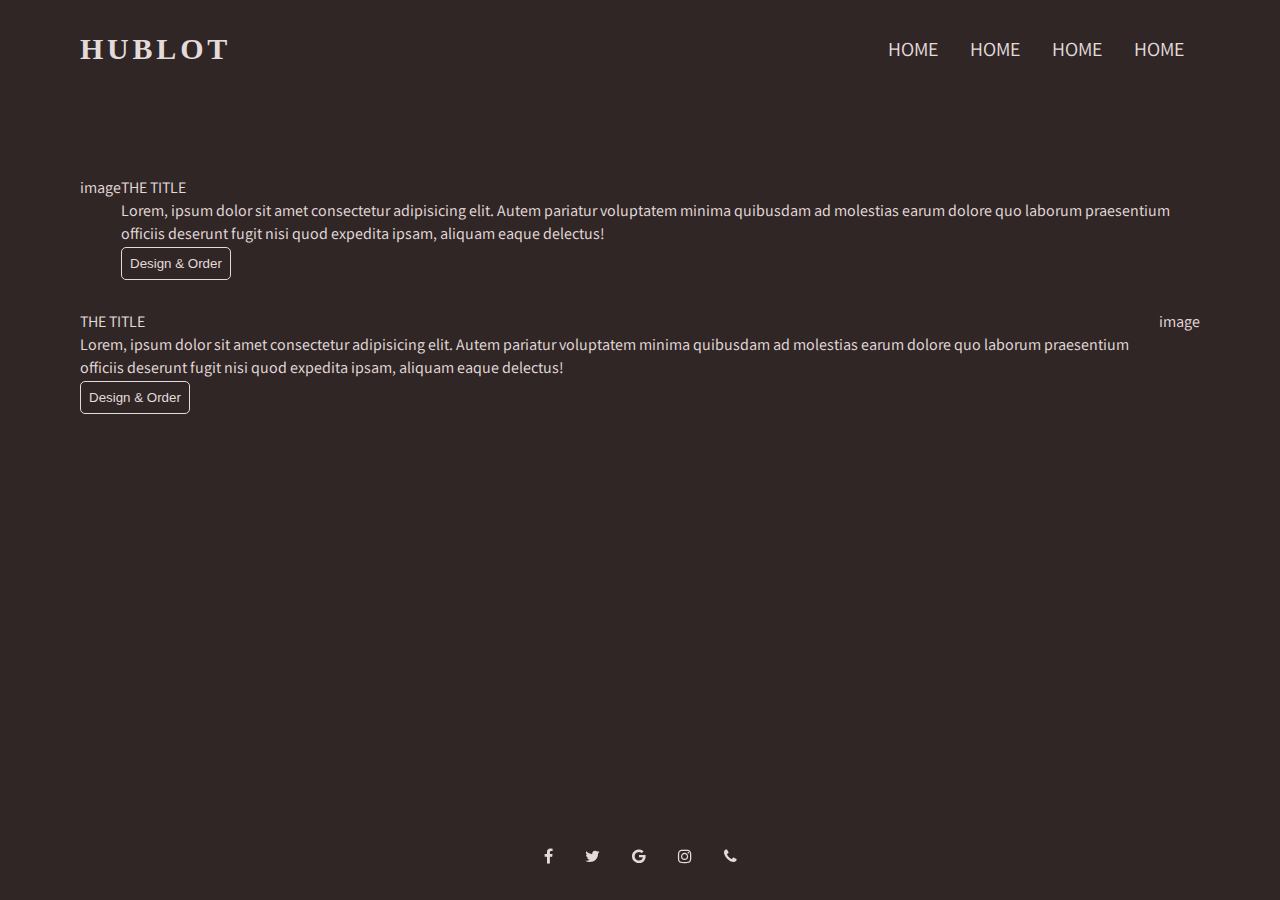
==== index.html @ 0ed2f324 "detail and image left" ====
<!DOCTYPE html>
<html lang="en">
  <head>
    <meta charset="UTF-8" />
    <meta name="viewport" content="width=device-width, initial-scale=1.0" />
    <link rel="stylesheet" href="https://cdnjs.cloudflare.com/ajax/libs/font-awesome/4.7.0/css/font-awesome.min.css">

    <!-- //fonts -->
    <link href="https://fonts.googleapis.com/css2?family=Roboto+Slab:wght@500&family=Varta:wght@500&display=swap" rel="stylesheet">
    <!-- //link css -->
    <link rel="stylesheet" href="./app.css">
	</head>
    <title>Hublot</title>
  </head>
  <body>
    <header>
      <nav class="d-flex space-between center-a uppercase">
        <div class="logo">Hublot</div>
        <div class="nav-items d-flex">
          <div class="nav-item">home</div>
          <div class="nav-item">home</div>
          <div class="nav-item">home</div>
          <div class="nav-item">home</div>
        </div>
      </nav>
    </header>
    <main>

        <!-- //first div -->
      <div class="details-card d-flex">
        <div class="img">
            image
        </div>
        <div class="details d-flex col">
          <div class="title uppercase">The title</div>
          <div class="detail">
            Lorem, ipsum dolor sit amet consectetur adipisicing elit. Autem
            pariatur voluptatem minima quibusdam ad molestias earum dolore quo
            laborum praesentium officiis deserunt fugit nisi quod expedita
            ipsam, aliquam eaque delectus!
          </div>
          <div class="btn-primary d-flex uppercase center"><button>Design & Order</button></div>
        </div>
      </div>

      <!-- secodn-div -->
      <div class="details-card d-flex">
        <div class="details d-flex col">
          <div class="title uppercase">The title</div>
          <div class="detail">
            Lorem, ipsum dolor sit amet consectetur adipisicing elit. Autem
            pariatur voluptatem minima quibusdam ad molestias earum dolore quo
            laborum praesentium officiis deserunt fugit nisi quod expedita
            ipsam, aliquam eaque delectus!
          </div>
          <div class="btn-primary d-flex uppercase center"><button>Design & Order</button></div>
        </div>
        <div class="img">image</div>
      </div>
    </main>
    <footer class="d-flex center">
       
            <i class="fa fa-facebook"></i>
            <i class="fa fa-twitter"></i>
            <i class="fa fa-google"></i>
            <i class="fa fa-instagram"></i>
            <i class="fa fa-phone"></i>
       
    </footer>
  </body>
</html>
---- app.css ----
body {
  margin: 0;
  padding: 0;
  font-family: "Varta", sans-serif;
  background-color: #312626;
  color: #e3dbdb;
}
.d-flex {
  display: flex;
}
.center {
  justify-content: center;
  align-items: center;
}
.center-a {
  align-items: center;
}
.center-j {
  justify-content: center;
}
.col {
  flex-direction: column;
}
.row {
  flex-direction: row;
}
.space-between {
  justify-content: space-between;
}
.space-around {
  justify-content: space-around;
}
header {
  padding: 2rem 5rem;
}
.logo {
  font-family: "Lemonada", cursive;
  font-size: 30px;
  font-weight: bold;
  letter-spacing: 0.1cm;
}
.uppercase {
  text-transform: uppercase;
}
.nav-items {
  height: 25px;
  font-size: 20px;
}

.btn-primary {
  border: 1px solid #e3dbdb;
  width: 10%;
  border-radius: 5px;
}
.btn-primary > button {
  padding: 0.5rem;
  border: none;
  outline: none;
  background-color: transparent;
  color: #e3dbdb;
}

.nav-item {
  margin: 0 1rem;
  cursor: pointer;
}
.nav-item:hover {
  border-bottom: 1px solid #e3dbdb;
}

main {
  margin: 5rem;
}
main > div {
  margin: 2rem 0;
}

footer {
  width: 100%;
  position: fixed;
  bottom: 20px;
}
footer > i {
  margin: 1rem;
}
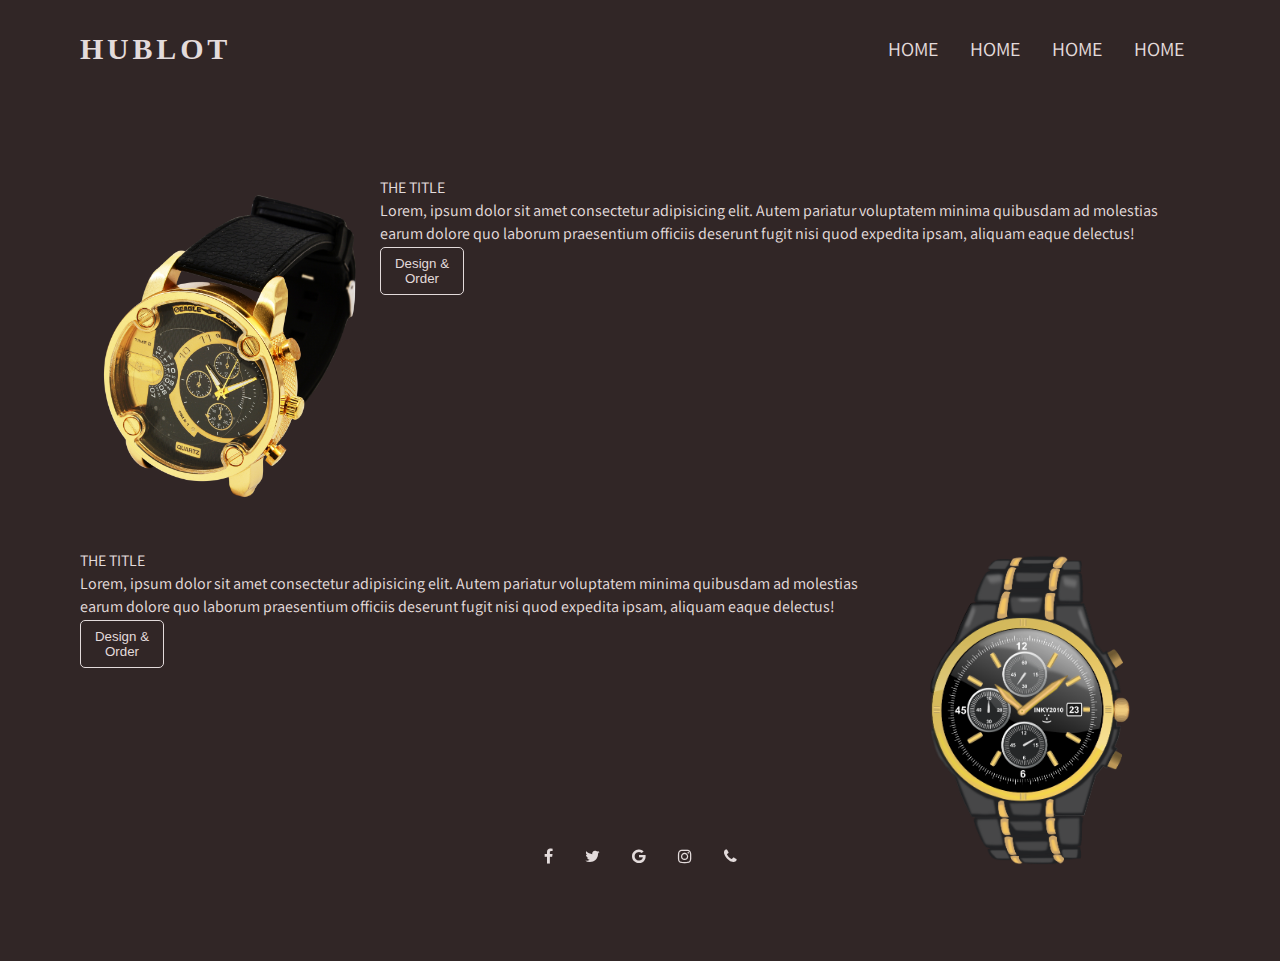
==== commit b5316d17: "image adjusted with css" ====
--- a/index.html
+++ b/index.html
@@ -29,7 +29,7 @@
         <!-- //first div -->
       <div class="details-card d-flex">
         <div class="img">
-            image
+            <img src='watch1.png' alt="image1">
         </div>
         <div class="details d-flex col">
           <div class="title uppercase">The title</div>
@@ -55,7 +55,9 @@
           </div>
           <div class="btn-primary d-flex uppercase center"><button>Design & Order</button></div>
         </div>
-        <div class="img">image</div>
+        <div class="img">
+          <img src='watch2.png' alt="image1">
+        </div>
       </div>
     </main>
     <footer class="d-flex center">
--- a/app.css
+++ b/app.css
@@ -83,3 +83,10 @@
 footer > i {
   margin: 1rem;
 }
+
+
+
+img{
+  object-fit: contain;
+  width:300px;
+}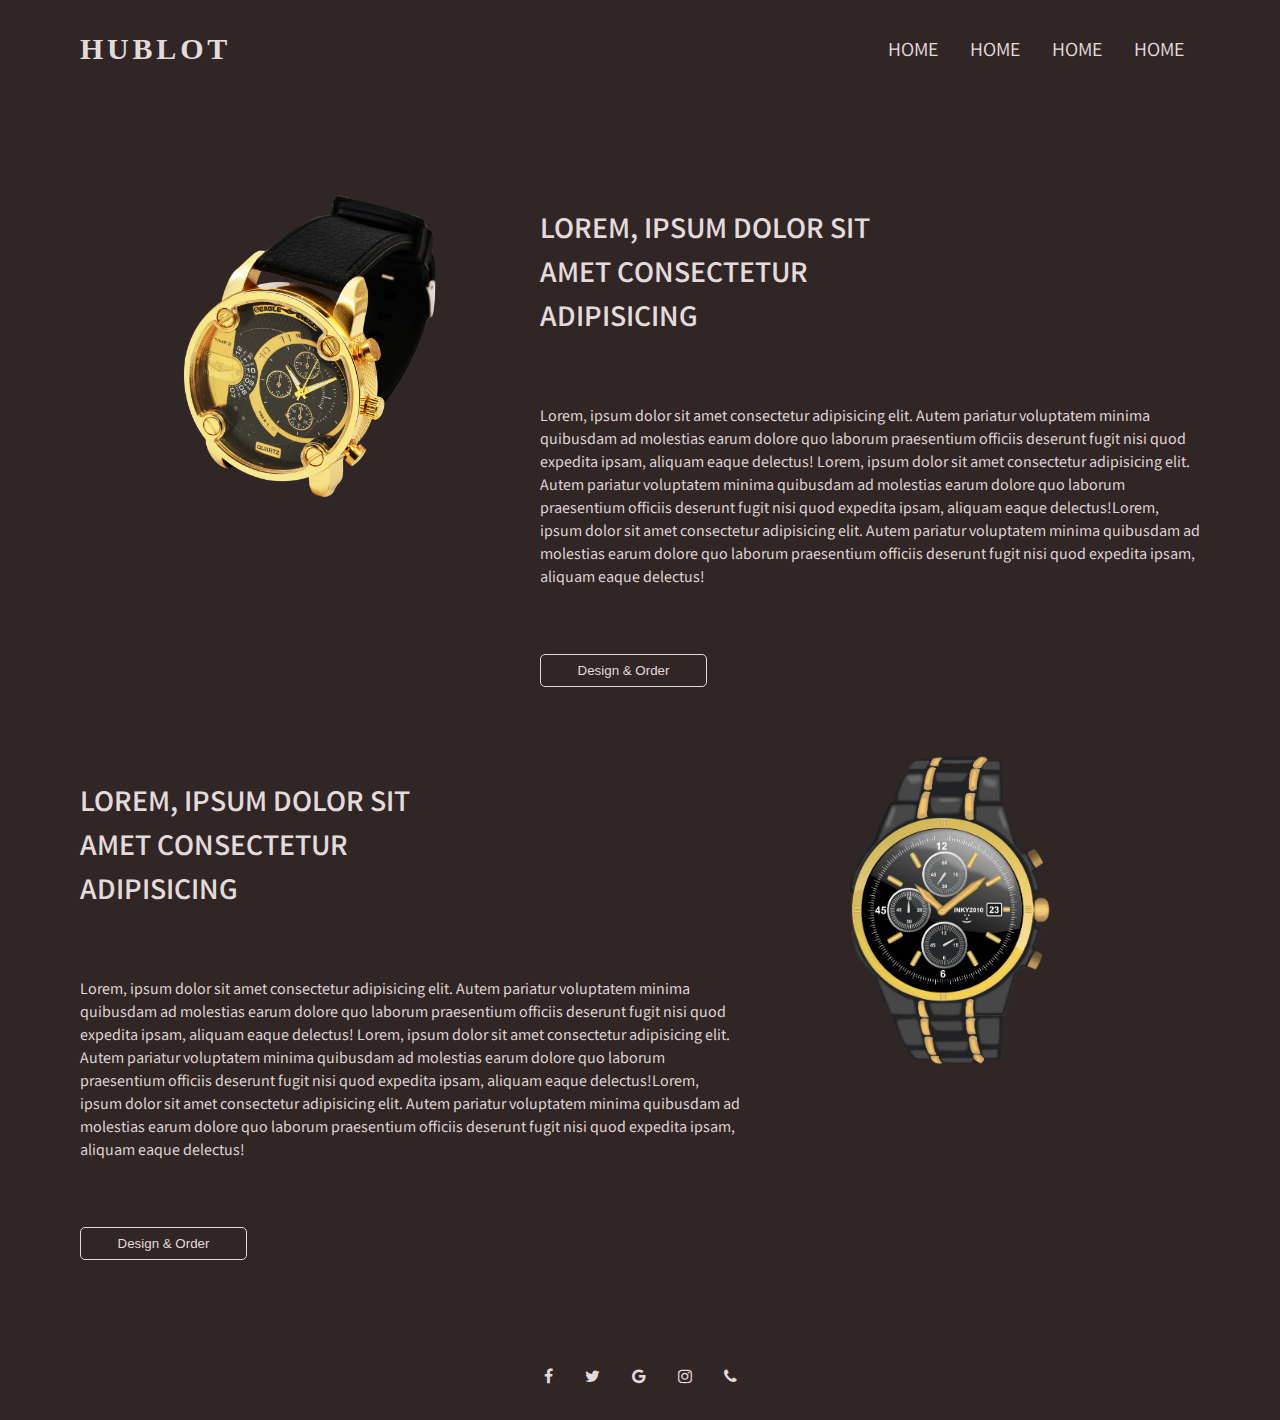
==== commit ed25d866: "details changes" ====
--- a/index.html
+++ b/index.html
@@ -32,9 +32,15 @@
             <img src='watch1.png' alt="image1">
         </div>
         <div class="details d-flex col">
-          <div class="title uppercase">The title</div>
+          <div class="title uppercase">Lorem, ipsum dolor sit amet consectetur adipisicing</div>
           <div class="detail">
             Lorem, ipsum dolor sit amet consectetur adipisicing elit. Autem
+            pariatur voluptatem minima quibusdam ad molestias earum dolore quo
+            laborum praesentium officiis deserunt fugit nisi quod expedita
+            ipsam, aliquam eaque delectus! Lorem, ipsum dolor sit amet consectetur adipisicing elit. Autem
+            pariatur voluptatem minima quibusdam ad molestias earum dolore quo
+            laborum praesentium officiis deserunt fugit nisi quod expedita
+            ipsam, aliquam eaque delectus!Lorem, ipsum dolor sit amet consectetur adipisicing elit. Autem
             pariatur voluptatem minima quibusdam ad molestias earum dolore quo
             laborum praesentium officiis deserunt fugit nisi quod expedita
             ipsam, aliquam eaque delectus!
@@ -44,11 +50,17 @@
       </div>
 
       <!-- secodn-div -->
-      <div class="details-card d-flex">
+      <div class="details-card d-flex space-around">
         <div class="details d-flex col">
-          <div class="title uppercase">The title</div>
+          <div class="title uppercase">Lorem, ipsum dolor sit amet consectetur adipisicing</div>
           <div class="detail">
             Lorem, ipsum dolor sit amet consectetur adipisicing elit. Autem
+            pariatur voluptatem minima quibusdam ad molestias earum dolore quo
+            laborum praesentium officiis deserunt fugit nisi quod expedita
+            ipsam, aliquam eaque delectus! Lorem, ipsum dolor sit amet consectetur adipisicing elit. Autem
+            pariatur voluptatem minima quibusdam ad molestias earum dolore quo
+            laborum praesentium officiis deserunt fugit nisi quod expedita
+            ipsam, aliquam eaque delectus!Lorem, ipsum dolor sit amet consectetur adipisicing elit. Autem
             pariatur voluptatem minima quibusdam ad molestias earum dolore quo
             laborum praesentium officiis deserunt fugit nisi quod expedita
             ipsam, aliquam eaque delectus!
--- a/app.css
+++ b/app.css
@@ -49,7 +49,7 @@
 
 .btn-primary {
   border: 1px solid #e3dbdb;
-  width: 10%;
+  width: 25%;
   border-radius: 5px;
 }
 .btn-primary > button {
@@ -74,18 +74,35 @@
 main > div {
   margin: 2rem 0;
 }
-
+.details{
+  width: 70%;
+}
+.title{
+  width: 50%;
+  font-size: 30px;
+  font-weight: bold;
+}
+.details{
+  width: 70%;
+}
+.img{
+  width:30%
+}
+.details>div{
+margin:2rem 0;
+}
+.img{
+  padding: 0 5rem;
+}
 footer {
   width: 100%;
-  position: fixed;
+  position: relative;
   bottom: 20px;
 }
 footer > i {
   margin: 1rem;
 }
 
-
-
 img{
   object-fit: contain;
   width:300px;
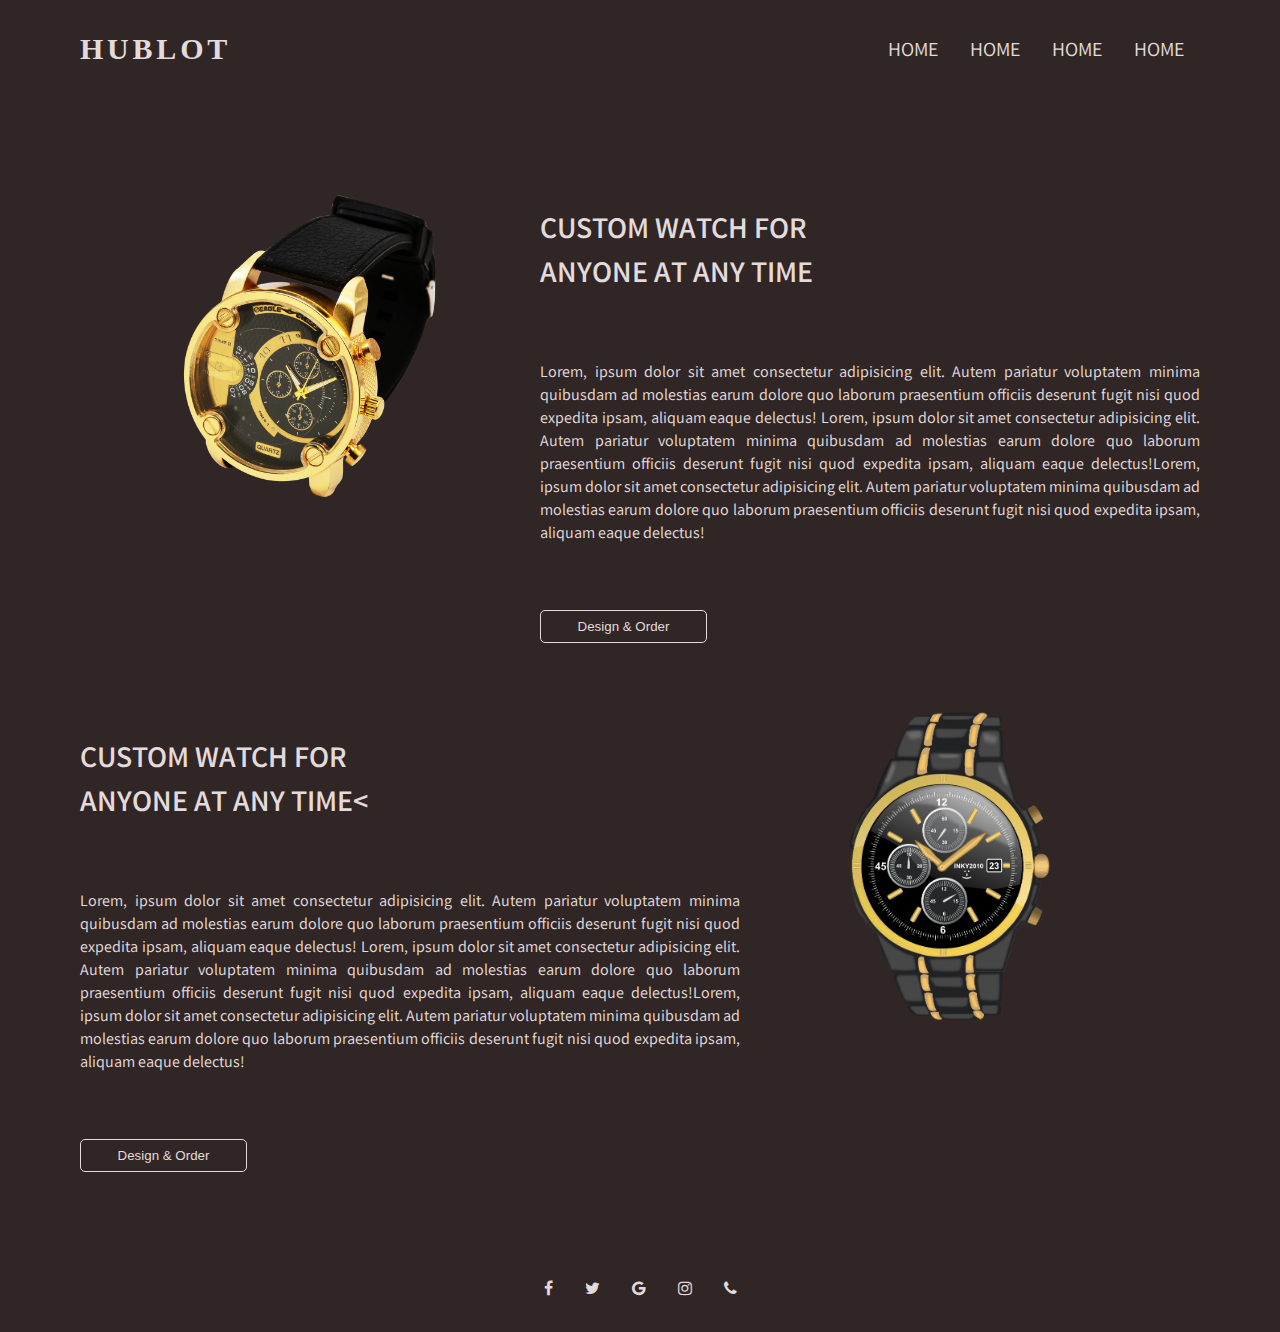
==== commit f6fceca1: "text fromatted" ====
--- a/index.html
+++ b/index.html
@@ -32,7 +32,7 @@
             <img src='watch1.png' alt="image1">
         </div>
         <div class="details d-flex col">
-          <div class="title uppercase">Lorem, ipsum dolor sit amet consectetur adipisicing</div>
+          <div class="title uppercase">Custom watch for anyone at any time</div>
           <div class="detail">
             Lorem, ipsum dolor sit amet consectetur adipisicing elit. Autem
             pariatur voluptatem minima quibusdam ad molestias earum dolore quo
@@ -52,7 +52,7 @@
       <!-- secodn-div -->
       <div class="details-card d-flex space-around">
         <div class="details d-flex col">
-          <div class="title uppercase">Lorem, ipsum dolor sit amet consectetur adipisicing</div>
+          <div class="title uppercase">Custom watch for anyone at any time<</div>
           <div class="detail">
             Lorem, ipsum dolor sit amet consectetur adipisicing elit. Autem
             pariatur voluptatem minima quibusdam ad molestias earum dolore quo
--- a/app.css
+++ b/app.css
@@ -82,8 +82,8 @@
   font-size: 30px;
   font-weight: bold;
 }
-.details{
-  width: 70%;
+.detail{
+  text-align:justify;
 }
 .img{
   width:30%
